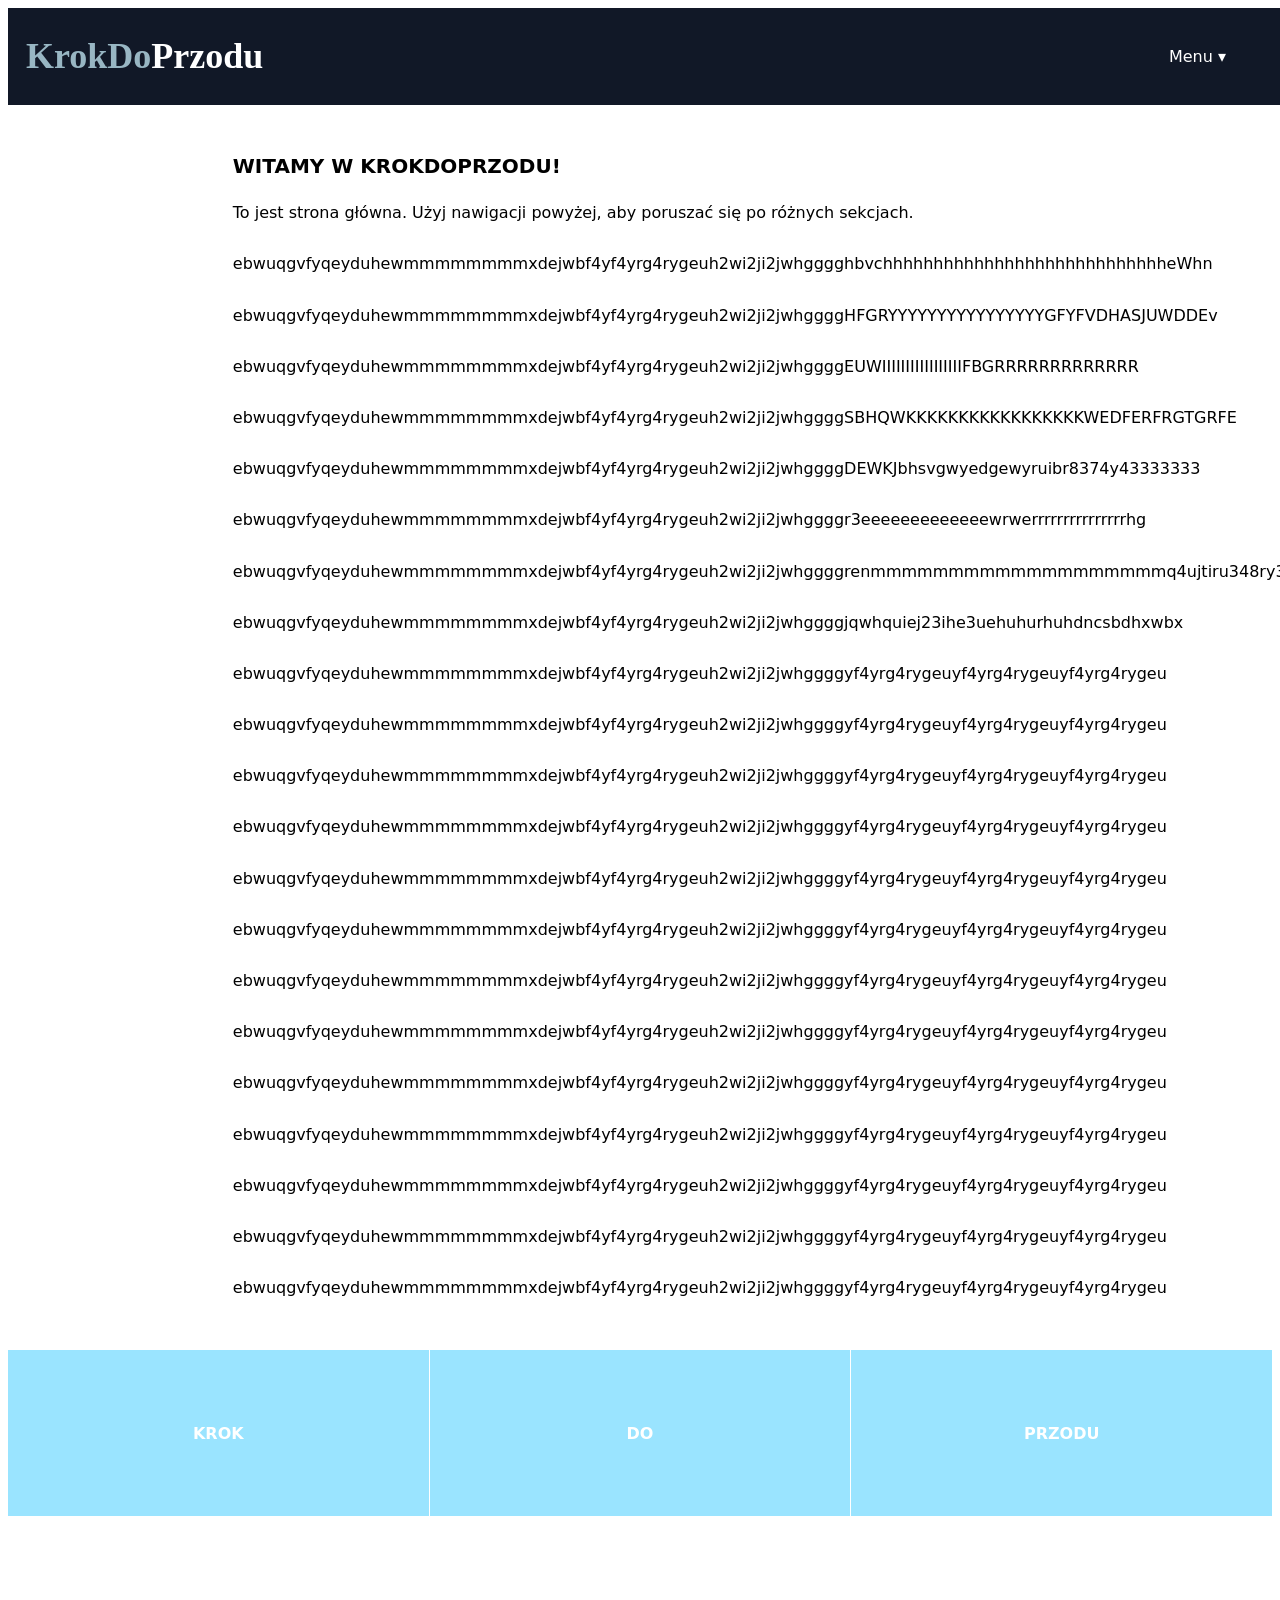
==== index.html @ fa8108f6 "new" ====
<!DOCTYPE html>
<html lang="en">
<!--TODO-SIDEBAR:
make extend button in header;
remove extended version of sidebar;
make collapsed version the deafult;
make sidebar deafult to hidden; 
-->
<head>
    <meta charset="UTF-8">
    <meta name="viewport" content="width=device-width, initial-scale=1.0">
    <title>Krok do przodu</title>
    <link rel="stylesheet" href = "style.css">
    <link href='https://unpkg.com/boxicons@2.1.4/css/boxicons.min.css' rel='stylesheet'>

</head>
<body class="sb-expanded">
  
  <div class="container">


    <header style="
    background: #111827;
    color: white;
    padding: 2vh;
    display:inline-flex;  
    align-items: center;
    position: sticky;
    justify-content:space-between;
    width: 100%;

  ">
    <!--Logo-->
    <div style="font-size: 4vh; font-family:Brush Script MT, Brush Script Std, cursive; ">
        <b><span style="color:#98B6C3; " d>KrokDo</span>Przodu</b>
    </div>
    

    <nav class="dropdown" style="margin: 0 5vw;">                                                                                    
        <input type="checkbox" id="drpBut" class="dropButton"></input> <label for="drpBut" class="menu-label">Menu ▾</label>
        <div class="dropContent">                                                                                  
            <ul>
        <li>
          <a href="index.html" class="active">
            <i class="bx bx-home-circle"></i>
            <span>Strona główna</span>
          </a>
        </li>
        <li>
          <a href="account/signin.html">
            <i class='bx bx-user-circle'></i>
            <span>Login</span>
          </a>
        </li>
        <li>
          <a href="#">
            <i class='bx  bx-map'></i> 
            <span>Mapa i lista punktów</span>
          </a>
        </li>
        <li>
          <a href="scanner.html">
            <i class='bx  bx-qr-scan'></i>  
            <span>Skaner kodów QR</span>
          </a>
        </li>
        <li>
          <a href="#">
            <i class='bx  bx-trophy'></i>   
            <span>Tabele wyników</span>
          </a>
        </li>
        </ul>
        </div>
    </nav>
    </header>

     <style>
.dropdown {
        position: relative;
        display: inline-block;
        
    }

    
    .dropButton {
        position: absolute;
        opacity: 0;
        width: 0;
        height: 0;
    }

    #drpBut:checked ~ .dropContent {
        display: block;
    }

    .dropContent {
        display: none;
        position: absolute;
        background-color: #111827;

    }

    .dropContent a {
        display: block;

    }



        
    </style>

<!-----------------------------------------------------------------------------------------HEADER---------------------------------------------------------------------------------------------->

<main>
  <div class="page-width">
    <h2>Witamy w KrokDoPrzodu!</h2>
    <p>To jest strona główna. Użyj nawigacji powyżej, aby poruszać się po różnych sekcjach.</p>
    <p>ebwuqgvfyqeyduhewmmmmmmmmxdejwbf4yf4yrg4rygeuh2wi2ji2jwhgggghbvchhhhhhhhhhhhhhhhhhhhhhhhhhhheWhn</p>
    <p>ebwuqgvfyqeyduhewmmmmmmmmxdejwbf4yf4yrg4rygeuh2wi2ji2jwhggggHFGRYYYYYYYYYYYYYYYYGFYFVDHASJUWDDEv</p>
    <p>ebwuqgvfyqeyduhewmmmmmmmmxdejwbf4yf4yrg4rygeuh2wi2ji2jwhggggEUWIIIIIIIIIIIIIIIIIFBGRRRRRRRRRRRRR</p>
    <p>ebwuqgvfyqeyduhewmmmmmmmmxdejwbf4yf4yrg4rygeuh2wi2ji2jwhggggSBHQWKKKKKKKKKKKKKKKKKWEDFERFRGTGRFE</p>
    <p>ebwuqgvfyqeyduhewmmmmmmmmxdejwbf4yf4yrg4rygeuh2wi2ji2jwhggggDEWKJbhsvgwyedgewyruibr8374y43333333</p>
    <p>ebwuqgvfyqeyduhewmmmmmmmmxdejwbf4yf4yrg4rygeuh2wi2ji2jwhggggr3eeeeeeeeeeeeewrwerrrrrrrrrrrrrrrhg</p>
    <p>ebwuqgvfyqeyduhewmmmmmmmmxdejwbf4yf4yrg4rygeuh2wi2ji2jwhggggrenmmmmmmmmmmmmmmmmmmmq4ujtiru348ry3</p>
    <p>ebwuqgvfyqeyduhewmmmmmmmmxdejwbf4yf4yrg4rygeuh2wi2ji2jwhggggjqwhquiej23ihe3uehuhurhuhdncsbdhxwbx</p>
    <p>ebwuqgvfyqeyduhewmmmmmmmmxdejwbf4yf4yrg4rygeuh2wi2ji2jwhggggyf4yrg4rygeuyf4yrg4rygeuyf4yrg4rygeu</p>
    <p>ebwuqgvfyqeyduhewmmmmmmmmxdejwbf4yf4yrg4rygeuh2wi2ji2jwhggggyf4yrg4rygeuyf4yrg4rygeuyf4yrg4rygeu</p>
    <p>ebwuqgvfyqeyduhewmmmmmmmmxdejwbf4yf4yrg4rygeuh2wi2ji2jwhggggyf4yrg4rygeuyf4yrg4rygeuyf4yrg4rygeu</p>
    <p>ebwuqgvfyqeyduhewmmmmmmmmxdejwbf4yf4yrg4rygeuh2wi2ji2jwhggggyf4yrg4rygeuyf4yrg4rygeuyf4yrg4rygeu</p>
    <p>ebwuqgvfyqeyduhewmmmmmmmmxdejwbf4yf4yrg4rygeuh2wi2ji2jwhggggyf4yrg4rygeuyf4yrg4rygeuyf4yrg4rygeu</p>
    <p>ebwuqgvfyqeyduhewmmmmmmmmxdejwbf4yf4yrg4rygeuh2wi2ji2jwhggggyf4yrg4rygeuyf4yrg4rygeuyf4yrg4rygeu</p>
    <p>ebwuqgvfyqeyduhewmmmmmmmmxdejwbf4yf4yrg4rygeuh2wi2ji2jwhggggyf4yrg4rygeuyf4yrg4rygeuyf4yrg4rygeu</p>
    <p>ebwuqgvfyqeyduhewmmmmmmmmxdejwbf4yf4yrg4rygeuh2wi2ji2jwhggggyf4yrg4rygeuyf4yrg4rygeuyf4yrg4rygeu</p>
    <p>ebwuqgvfyqeyduhewmmmmmmmmxdejwbf4yf4yrg4rygeuh2wi2ji2jwhggggyf4yrg4rygeuyf4yrg4rygeuyf4yrg4rygeu</p>
    <p>ebwuqgvfyqeyduhewmmmmmmmmxdejwbf4yf4yrg4rygeuh2wi2ji2jwhggggyf4yrg4rygeuyf4yrg4rygeuyf4yrg4rygeu</p>
    <p>ebwuqgvfyqeyduhewmmmmmmmmxdejwbf4yf4yrg4rygeuh2wi2ji2jwhggggyf4yrg4rygeuyf4yrg4rygeuyf4yrg4rygeu</p>
    <p>ebwuqgvfyqeyduhewmmmmmmmmxdejwbf4yf4yrg4rygeuh2wi2ji2jwhggggyf4yrg4rygeuyf4yrg4rygeuyf4yrg4rygeu</p>
    <p>ebwuqgvfyqeyduhewmmmmmmmmxdejwbf4yf4yrg4rygeuh2wi2ji2jwhggggyf4yrg4rygeuyf4yrg4rygeuyf4yrg4rygeu</p>
  </div>

  <section class="multicolumn">
    <div>
      <h4>Krok</h4>
    </div>
    <div>
      <h4>do</h4>
    </div>
    <div>
      <h4>przodu</h4>
    </div>
  </section>
</main>

</div>
<!----------------------------------------------MAIN---------------------------------------------------------------------------------->

</body>
<footer class="site-footer">
  <div class="page-width">

    <div class="footer-block">
      <h5>aaaaaaaaa</h5>
      <ul>
        <li><a href="#">aaaaaaaaa</a></li>
        <li><a href="#">aaaaaaaaa</a></li>
        <li><a href="#">aaaaaaaaa</a></li>
      </ul>
    </div>

    <div class="footer-block">
      <h5>aaaaaaaaa</h5>
      <ul>
        <li><a href="#">aaaaaaaaa</a></li>
        <li><a href="#">aaaaaaaaa</a></li>
        <li><a href="#">aaaaaaaaa</a></li>
      </ul>
    </div>

    <div class="footer-block">
      <h5>aaaaaaaaa</h5>
      <ul>
        <li><a href="#">aaaaaaaaa</a></li>
        <li><a href="#">aaaaaaaaa</a></li>
        <li><a href="#">aaaaaaaaa</a></li>
      </ul>
    </div>

    <div class="brand">
    </div>

  </div>

</footer>

<!-----------------------------------------------------------------------------------------FOOTER----------------------------------------------------------------------------------------------->

</html>
---- style.css ----
*{
    padding: 0;
}

body{
    font-family: system-ui, sans-serif;
    background: #fff;
    font-size: 16px;
    line-height: 1.7;
    color: #ffffff;
}


h1{
    font-size: 1.5rem;
    font-weight: bold;
}

p{
    margin-bottom: 1.5rem;
    color: #000000;
}

nav ul{
    list-style: none;
    display: flex;
    flex-flow: column;
    gap: 0.25rem;
    height: 100%;
}

nav a{
    display: flex;
    align-items: center;
    gap: 0.625rem;
    padding: 0.625rem 0.875rem;
    font-size: 1.25rem;
    color: #ffffff;
    line-height: 1;
    text-decoration: none;
    border-radius: 0.375rem;
}

nav a.active,
nav a:hover
nav a:focus-visible{
    outline:none;
    color:#9ae4ff;
}

nav a span{
    font-size: 0.875rem;
}

.sb-expanded nav a span{
    opacity: 1;
    visibility: visible;
}

h2{
    font-size: 1.25rem;
    text-transform: uppercase;
    margin-block: 2rem 0.5rem;
}

a{
    color: #000000;
    text-decoration: none;
    transition: color 0.5s;
}

a:hover,
a:focus-visible{
    color: #9ae4ff;
}

a:focus-visible{
    outline: 1px solid;
    outline-offset: 0.5rem;
}

main{
    padding-block-start: 0.75rem;
}

.page-width{
    inline-size: min(80ch, 90%);
    padding-inline: 2rem;
    margin-inline: auto;
    color: #000000;
}

.multicolumn {
    display: flex;
    justify-content: center;
    margin-block-start: 3rem;
    background-color: #9ae4ff;
    border-block-start: 1px solid;
}

.multicolumn > div {
    flex: 1;
    padding: 3rem 1rem;
    text-transform: uppercase;
    text-align: center;
}

.multicolumn :nth-child(2) {
    border-inline: 1px solid;
}

.site-footer{
    background-color: #121212;
    color: #ffffff;
    padding-block: 3rem;
}
.footer-block li{
    margin-block: 0.25rem;
    list-style-type: none;
}

.footer-block a{
    color: #9b9b9b;
}

.site-footer .page-width{
    display: flex;
    flex-flow: wrap;
    gap: 1rem;
    inline-size: min(90%, 1200px);
}

.footer-block a:hover,
.footer-block a:focus-visible{
    color: #9ae4ff;
}

.site-footer{
    position: sticky;
    bottom: 0;
}

.brand{
    padding: 3rem 2rem 0;
    font-size: max(3rem, 5vw + 1rem);
    line-height: 1.1;
    font-weight: 100;
    letter-spacing: 0.25rem;
    text-align: center;
    text-transform: uppercase;
}

.container{
    position: relative;
    z-index: 1;
    background-color: #ffffff;
}

@media (min-width: 768px){
    .site-footer{
        position: sticky;
        bottom: 0;
    }
}
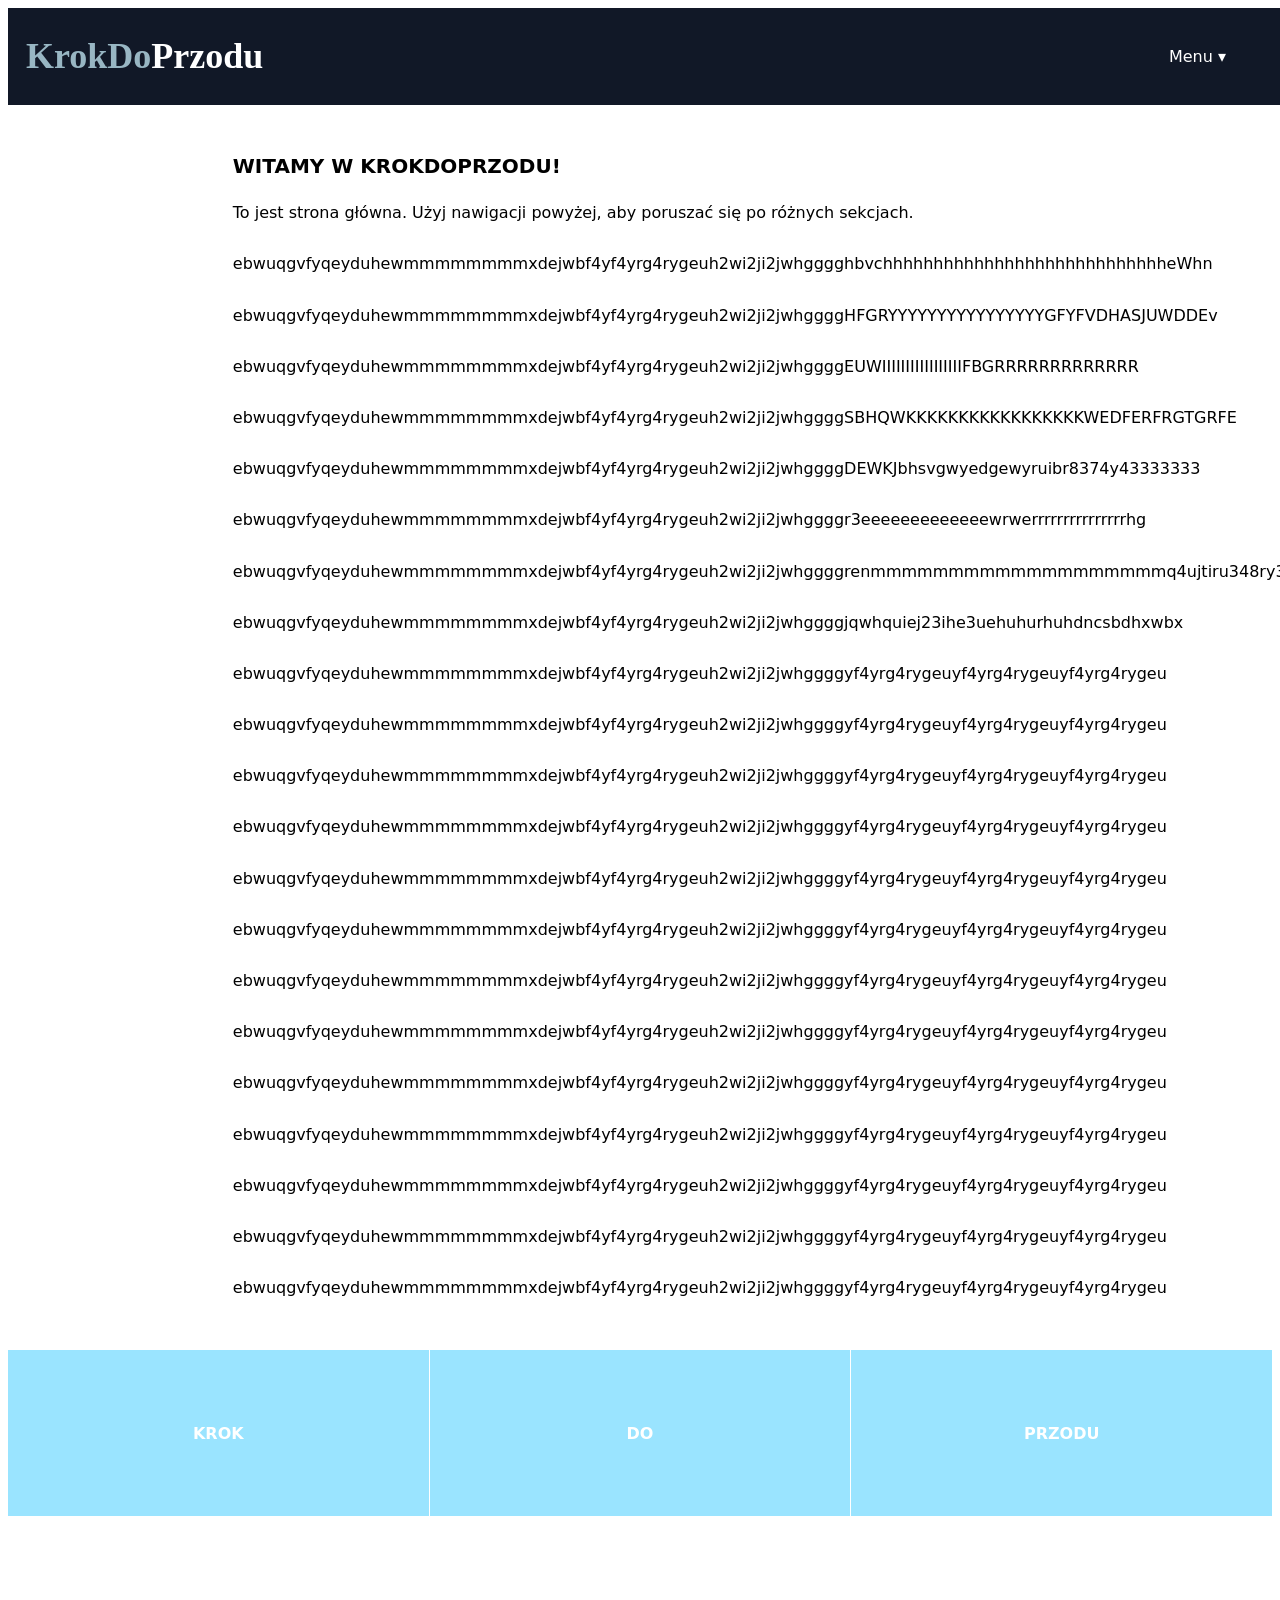
==== commit 0ed65d76: "partners" ====
--- a/index.html
+++ b/index.html
@@ -54,7 +54,7 @@
           </a>
         </li>
         <li>
-          <a href="#">
+          <a href="map.html">
             <i class='bx  bx-map'></i> 
             <span>Mapa i lista punktów</span>
           </a>
@@ -162,36 +162,19 @@
   <div class="page-width">
 
     <div class="footer-block">
-      <h5>aaaaaaaaa</h5>
+      <h5>Partnerzy</h5>
       <ul>
-        <li><a href="#">aaaaaaaaa</a></li>
-        <li><a href="#">aaaaaaaaa</a></li>
-        <li><a href="#">aaaaaaaaa</a></li>
+        <li><a href="#">Centrum Kultury Grodzisk Mazowiecki</a></li>
+        <li><a href="#">hotdot</a></li>
+        <li><a href="#">Fajne Klocki</a></li>
+        <li><a href="#">Wydawnictwo Literackie Białe Pióro</a></li>
+        <li><a href="#">Pływalnia SMS Pruszków</a></li>
+        <li><a href="#">Centrum Kultury i Sportu Pruszków</a></li>
+        <li><a href="#">WKD</a></li>
+        <li><a href="#">Naleśnikarnia La Petit</a></li>
+        <li><a href="#">epaka.pl</a></li>
       </ul>
     </div>
-
-    <div class="footer-block">
-      <h5>aaaaaaaaa</h5>
-      <ul>
-        <li><a href="#">aaaaaaaaa</a></li>
-        <li><a href="#">aaaaaaaaa</a></li>
-        <li><a href="#">aaaaaaaaa</a></li>
-      </ul>
-    </div>
-
-    <div class="footer-block">
-      <h5>aaaaaaaaa</h5>
-      <ul>
-        <li><a href="#">aaaaaaaaa</a></li>
-        <li><a href="#">aaaaaaaaa</a></li>
-        <li><a href="#">aaaaaaaaa</a></li>
-      </ul>
-    </div>
-
-    <div class="brand">
-    </div>
-
-  </div>
 
 </footer>
 
--- a/style.css
+++ b/style.css
@@ -10,6 +10,9 @@
     color: #ffffff;
 }
 
+h5{
+    color:#ffffff
+}
 
 h1{
     font-size: 1.5rem;
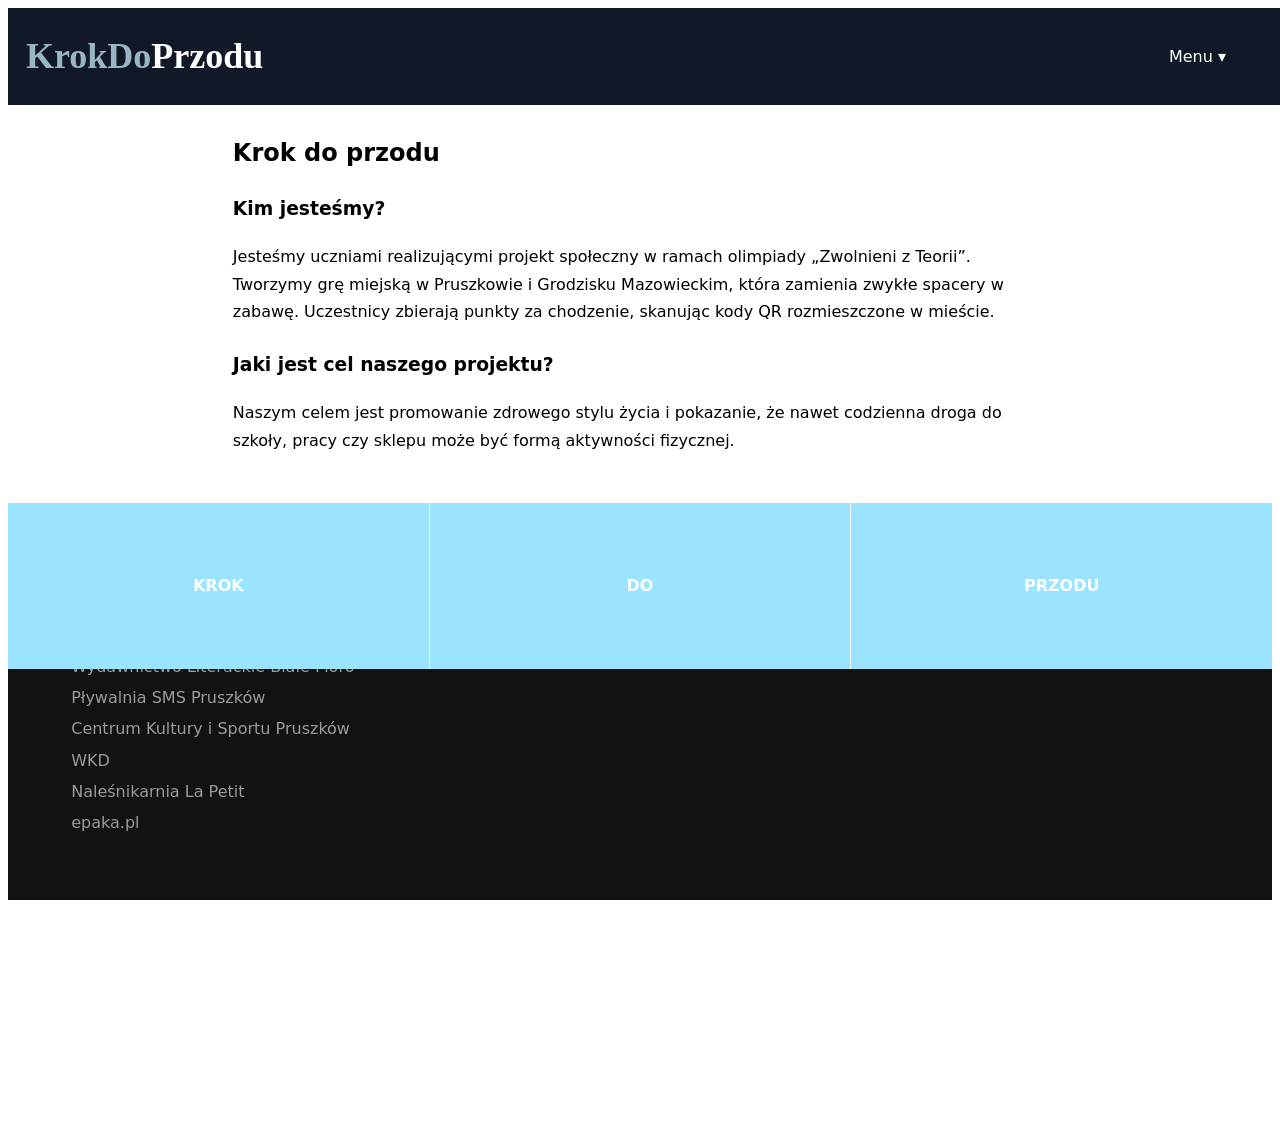
==== commit e4d66938: "opis" ====
--- a/index.html
+++ b/index.html
@@ -116,29 +116,14 @@
 
 <main>
   <div class="page-width">
-    <h2>Witamy w KrokDoPrzodu!</h2>
-    <p>To jest strona główna. Użyj nawigacji powyżej, aby poruszać się po różnych sekcjach.</p>
-    <p>ebwuqgvfyqeyduhewmmmmmmmmxdejwbf4yf4yrg4rygeuh2wi2ji2jwhgggghbvchhhhhhhhhhhhhhhhhhhhhhhhhhhheWhn</p>
-    <p>ebwuqgvfyqeyduhewmmmmmmmmxdejwbf4yf4yrg4rygeuh2wi2ji2jwhggggHFGRYYYYYYYYYYYYYYYYGFYFVDHASJUWDDEv</p>
-    <p>ebwuqgvfyqeyduhewmmmmmmmmxdejwbf4yf4yrg4rygeuh2wi2ji2jwhggggEUWIIIIIIIIIIIIIIIIIFBGRRRRRRRRRRRRR</p>
-    <p>ebwuqgvfyqeyduhewmmmmmmmmxdejwbf4yf4yrg4rygeuh2wi2ji2jwhggggSBHQWKKKKKKKKKKKKKKKKKWEDFERFRGTGRFE</p>
-    <p>ebwuqgvfyqeyduhewmmmmmmmmxdejwbf4yf4yrg4rygeuh2wi2ji2jwhggggDEWKJbhsvgwyedgewyruibr8374y43333333</p>
-    <p>ebwuqgvfyqeyduhewmmmmmmmmxdejwbf4yf4yrg4rygeuh2wi2ji2jwhggggr3eeeeeeeeeeeeewrwerrrrrrrrrrrrrrrhg</p>
-    <p>ebwuqgvfyqeyduhewmmmmmmmmxdejwbf4yf4yrg4rygeuh2wi2ji2jwhggggrenmmmmmmmmmmmmmmmmmmmq4ujtiru348ry3</p>
-    <p>ebwuqgvfyqeyduhewmmmmmmmmxdejwbf4yf4yrg4rygeuh2wi2ji2jwhggggjqwhquiej23ihe3uehuhurhuhdncsbdhxwbx</p>
-    <p>ebwuqgvfyqeyduhewmmmmmmmmxdejwbf4yf4yrg4rygeuh2wi2ji2jwhggggyf4yrg4rygeuyf4yrg4rygeuyf4yrg4rygeu</p>
-    <p>ebwuqgvfyqeyduhewmmmmmmmmxdejwbf4yf4yrg4rygeuh2wi2ji2jwhggggyf4yrg4rygeuyf4yrg4rygeuyf4yrg4rygeu</p>
-    <p>ebwuqgvfyqeyduhewmmmmmmmmxdejwbf4yf4yrg4rygeuh2wi2ji2jwhggggyf4yrg4rygeuyf4yrg4rygeuyf4yrg4rygeu</p>
-    <p>ebwuqgvfyqeyduhewmmmmmmmmxdejwbf4yf4yrg4rygeuh2wi2ji2jwhggggyf4yrg4rygeuyf4yrg4rygeuyf4yrg4rygeu</p>
-    <p>ebwuqgvfyqeyduhewmmmmmmmmxdejwbf4yf4yrg4rygeuh2wi2ji2jwhggggyf4yrg4rygeuyf4yrg4rygeuyf4yrg4rygeu</p>
-    <p>ebwuqgvfyqeyduhewmmmmmmmmxdejwbf4yf4yrg4rygeuh2wi2ji2jwhggggyf4yrg4rygeuyf4yrg4rygeuyf4yrg4rygeu</p>
-    <p>ebwuqgvfyqeyduhewmmmmmmmmxdejwbf4yf4yrg4rygeuh2wi2ji2jwhggggyf4yrg4rygeuyf4yrg4rygeuyf4yrg4rygeu</p>
-    <p>ebwuqgvfyqeyduhewmmmmmmmmxdejwbf4yf4yrg4rygeuh2wi2ji2jwhggggyf4yrg4rygeuyf4yrg4rygeuyf4yrg4rygeu</p>
-    <p>ebwuqgvfyqeyduhewmmmmmmmmxdejwbf4yf4yrg4rygeuh2wi2ji2jwhggggyf4yrg4rygeuyf4yrg4rygeuyf4yrg4rygeu</p>
-    <p>ebwuqgvfyqeyduhewmmmmmmmmxdejwbf4yf4yrg4rygeuh2wi2ji2jwhggggyf4yrg4rygeuyf4yrg4rygeuyf4yrg4rygeu</p>
-    <p>ebwuqgvfyqeyduhewmmmmmmmmxdejwbf4yf4yrg4rygeuh2wi2ji2jwhggggyf4yrg4rygeuyf4yrg4rygeuyf4yrg4rygeu</p>
-    <p>ebwuqgvfyqeyduhewmmmmmmmmxdejwbf4yf4yrg4rygeuh2wi2ji2jwhggggyf4yrg4rygeuyf4yrg4rygeuyf4yrg4rygeu</p>
-    <p>ebwuqgvfyqeyduhewmmmmmmmmxdejwbf4yf4yrg4rygeuh2wi2ji2jwhggggyf4yrg4rygeuyf4yrg4rygeuyf4yrg4rygeu</p>
+    <h1>Krok do przodu</h1>
+    <h3>Kim jesteśmy?</h3>
+    <p>Jesteśmy uczniami realizującymi projekt społeczny w ramach olimpiady „Zwolnieni z Teorii”.<br>
+      Tworzymy grę miejską w Pruszkowie i Grodzisku Mazowieckim, która zamienia zwykłe spacery w zabawę.
+      Uczestnicy zbierają punkty za chodzenie, skanując kody QR rozmieszczone w mieście.</p>
+    <h3>Jaki jest cel naszego projektu?</h3>
+    <p>Naszym celem jest promowanie zdrowego stylu życia i pokazanie, 
+      że nawet codzienna droga do szkoły, pracy czy sklepu może być formą aktywności fizycznej.</p>
   </div>
 
   <section class="multicolumn">
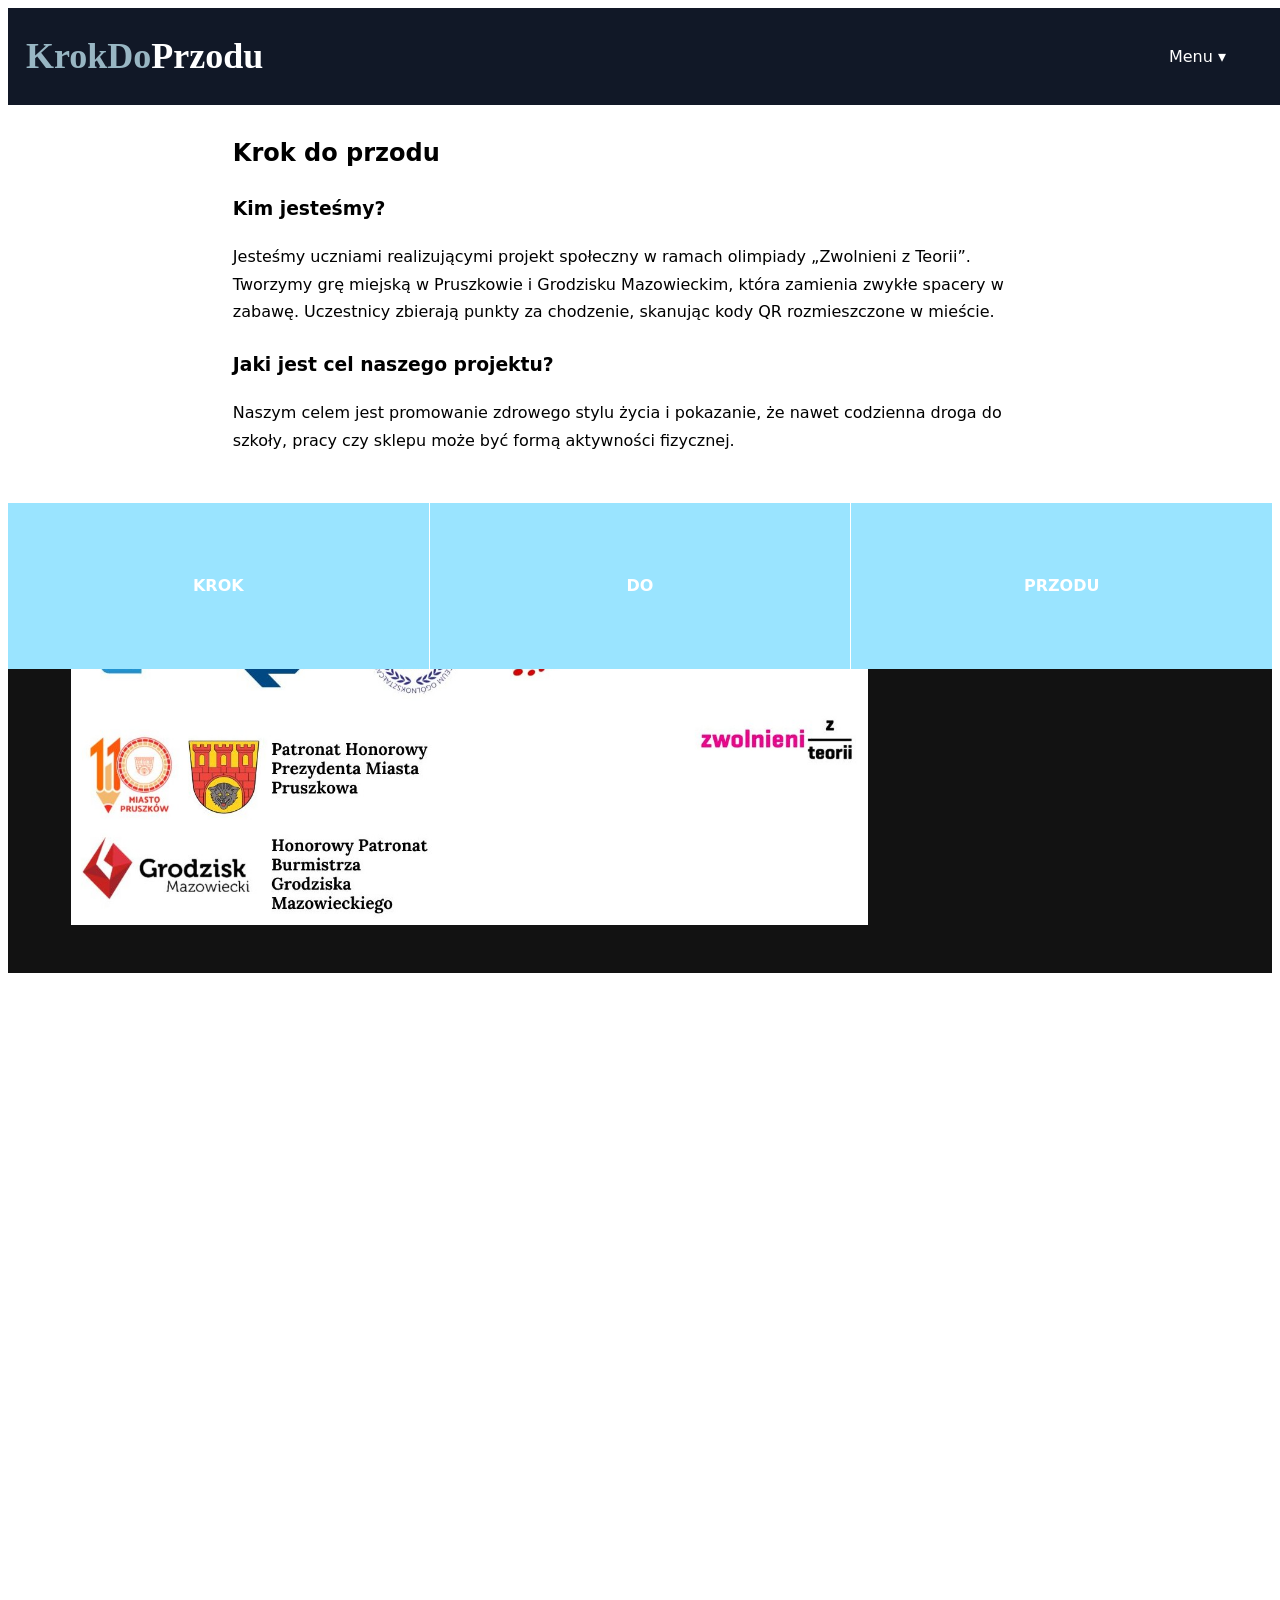
==== commit 8b93511d: "sponsors" ====
--- a/index.html
+++ b/index.html
@@ -48,7 +48,7 @@
           </a>
         </li>
         <li>
-          <a href="account/signin.html">
+          <a href="account/signin.php">
             <i class='bx bx-user-circle'></i>
             <span>Login</span>
           </a>
@@ -118,7 +118,7 @@
   <div class="page-width">
     <h1>Krok do przodu</h1>
     <h3>Kim jesteśmy?</h3>
-    <p>Jesteśmy uczniami realizującymi projekt społeczny w ramach olimpiady „Zwolnieni z Teorii”.<br>
+    <p>Jesteśmy uczniami realizującymi projekt społeczny w ramach olimpiady „Zwolnieni z Teorii”.
       Tworzymy grę miejską w Pruszkowie i Grodzisku Mazowieckim, która zamienia zwykłe spacery w zabawę.
       Uczestnicy zbierają punkty za chodzenie, skanując kody QR rozmieszczone w mieście.</p>
     <h3>Jaki jest cel naszego projektu?</h3>
@@ -149,18 +149,22 @@
     <div class="footer-block">
       <h5>Partnerzy</h5>
       <ul>
-        <li><a href="#">Centrum Kultury Grodzisk Mazowiecki</a></li>
-        <li><a href="#">hotdot</a></li>
-        <li><a href="#">Fajne Klocki</a></li>
-        <li><a href="#">Wydawnictwo Literackie Białe Pióro</a></li>
-        <li><a href="#">Pływalnia SMS Pruszków</a></li>
-        <li><a href="#">Centrum Kultury i Sportu Pruszków</a></li>
-        <li><a href="#">WKD</a></li>
-        <li><a href="#">Naleśnikarnia La Petit</a></li>
-        <li><a href="#">epaka.pl</a></li>
+        <li><a href="https://www.centrumkultury.eu/">Centrum Kultury Grodzisk Mazowiecki  </a></li>
+        <li><a href="https://allegro.pl/uzytkownik/hot_dot">hotdot</a></li>
+        <li><a href="https://fajneklocki.pl/">Fajne Klocki</a></li>
+        <li><a href="https://wydawnictwobialepioro.pl/">Wydawnictwo Literackie Białe Pióro</a></li>
+        <li><a href="https://smspruszkow.pl/p%C5%82ywalnia.html">Pływalnia SMS Pruszków</a></li>
+        <li><a href="https://ckis.pruszkow.pl/">Centrum Kultury i Sportu Pruszków</a></li>
+        <li><a href="https://wkd.com.pl/">WKD </a></li>
+        <li><a href="https://nalesnikarnialapetite.pl/">Naleśnikarnia La Petite</a></li>
+        <li><a href="https://mazovia.pl/pl/bip/zalatw-sprawe/kultura-i-turystyka/promocja/promocja-marki-mazowsze-serce-polski-w-roku-2024.html">Mazowsze serce Polski</a></li>
+        <li><a href="https://www.epaka.pl/">epaka.pl  </a></li>
       </ul>
     </div>
-
+    <div class="footer-block">
+      <img src="sponsors/Kopia – Jedna strona – kopia (1).jpg" style="width: 70%; height: 100%;">
+    </div>
+      
 </footer>
 
 <!-----------------------------------------------------------------------------------------FOOTER----------------------------------------------------------------------------------------------->
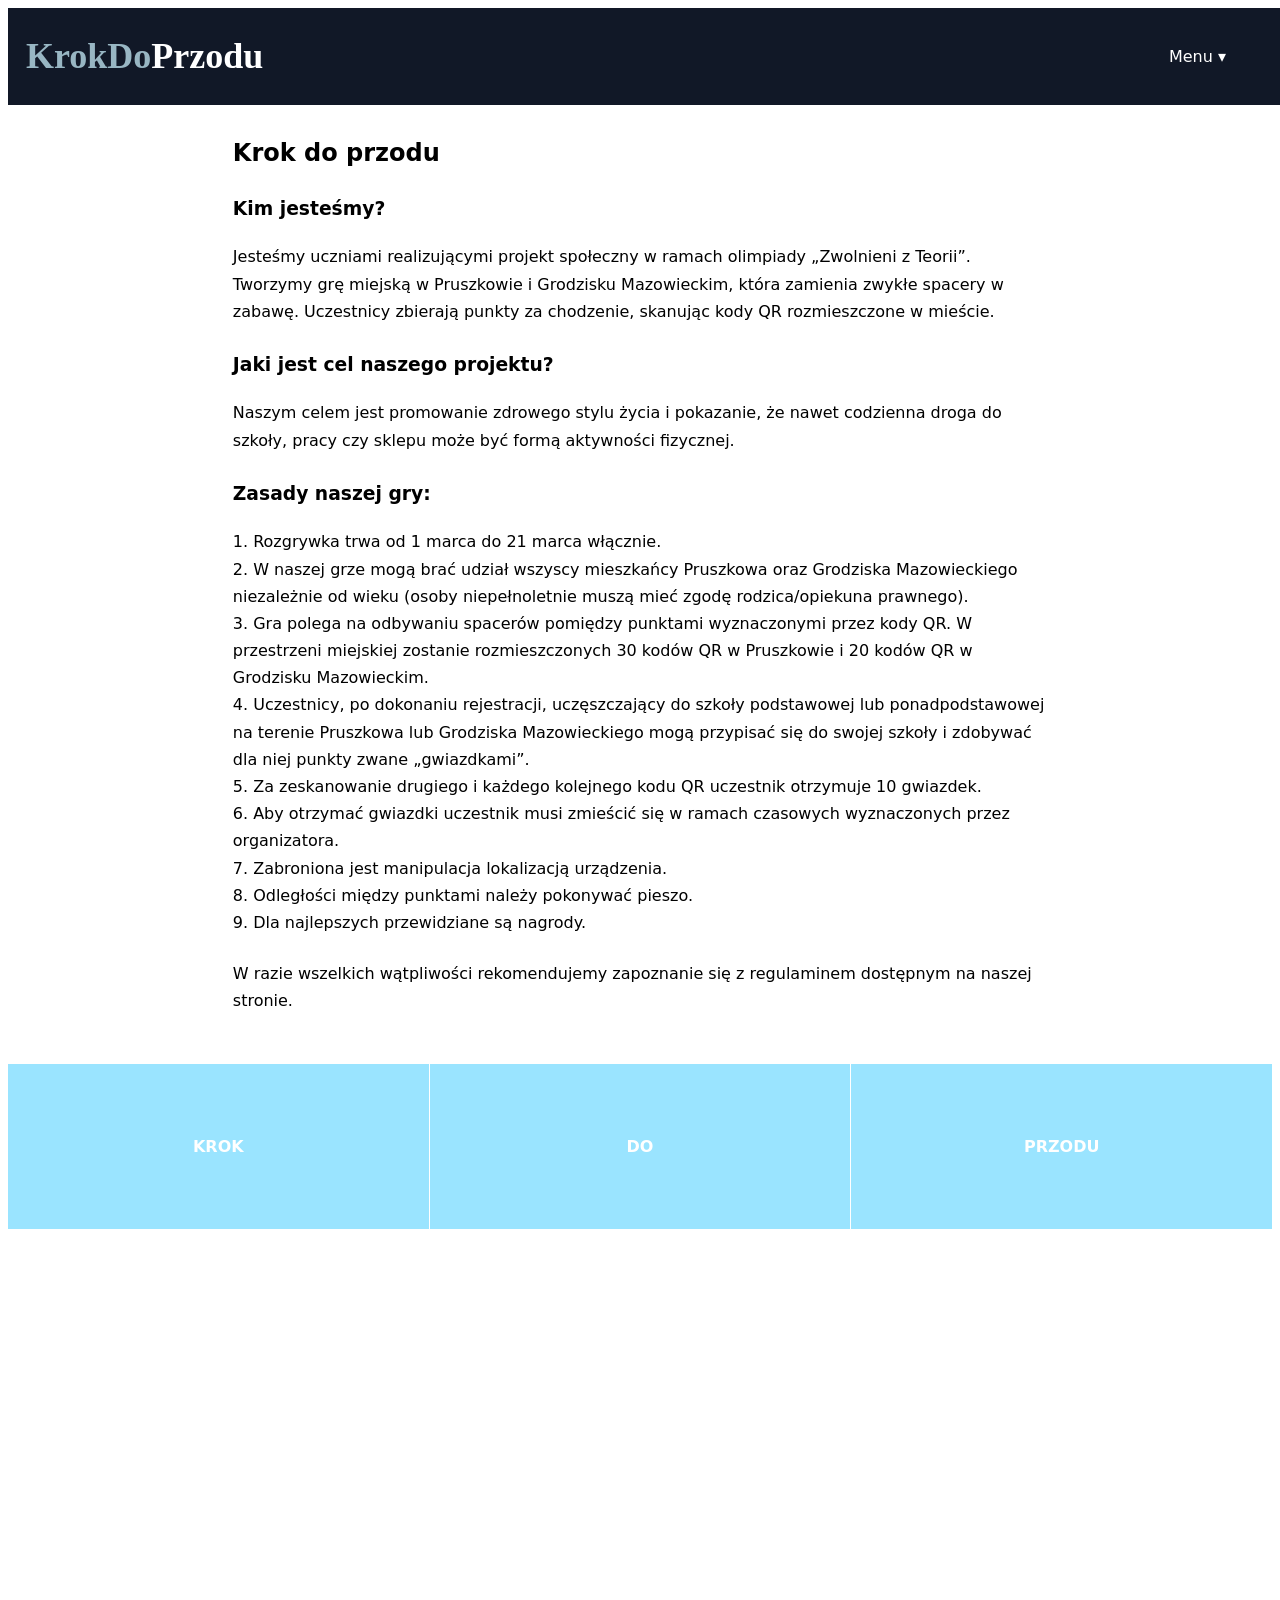
==== commit eaf02138: "index" ====
--- a/index.html
+++ b/index.html
@@ -56,7 +56,7 @@
         <li>
           <a href="map.html">
             <i class='bx  bx-map'></i> 
-            <span>Mapa i lista punktów</span>
+            <span>Mapa punktów</span>
           </a>
         </li>
         <li>
@@ -124,6 +124,20 @@
     <h3>Jaki jest cel naszego projektu?</h3>
     <p>Naszym celem jest promowanie zdrowego stylu życia i pokazanie, 
       że nawet codzienna droga do szkoły, pracy czy sklepu może być formą aktywności fizycznej.</p>
+      <h3>Zasady naszej gry:</h3>
+      <p>
+        1. Rozgrywka trwa od 1 marca do 21 marca włącznie.<br>
+        2. W naszej grze mogą brać udział wszyscy mieszkańcy Pruszkowa oraz Grodziska Mazowieckiego niezależnie od wieku (osoby niepełnoletnie muszą mieć zgodę rodzica/opiekuna prawnego).<br>
+        3. Gra polega na odbywaniu spacerów pomiędzy punktami wyznaczonymi przez kody QR. W przestrzeni miejskiej zostanie rozmieszczonych 30 kodów QR w Pruszkowie i 20 kodów QR w Grodzisku Mazowieckim.<br>
+        4. Uczestnicy, po dokonaniu rejestracji, uczęszczający do szkoły podstawowej lub ponadpodstawowej na terenie Pruszkowa lub Grodziska Mazowieckiego mogą przypisać się
+        do swojej szkoły i zdobywać dla niej punkty zwane „gwiazdkami”.<br>
+        5. Za zeskanowanie drugiego i każdego kolejnego kodu QR uczestnik otrzymuje 10 gwiazdek.<br>
+        6. Aby otrzymać gwiazdki uczestnik musi zmieścić się w ramach czasowych wyznaczonych przez organizatora.<br>
+        7. Zabroniona jest manipulacja lokalizacją urządzenia.<br>
+        8. Odległości między punktami należy pokonywać pieszo.<br>
+        9. Dla najlepszych przewidziane są nagrody.<br>
+      </p>
+      <p>W razie wszelkich wątpliwości rekomendujemy zapoznanie się z regulaminem dostępnym na naszej stronie.</p>
   </div>
 
   <section class="multicolumn">
